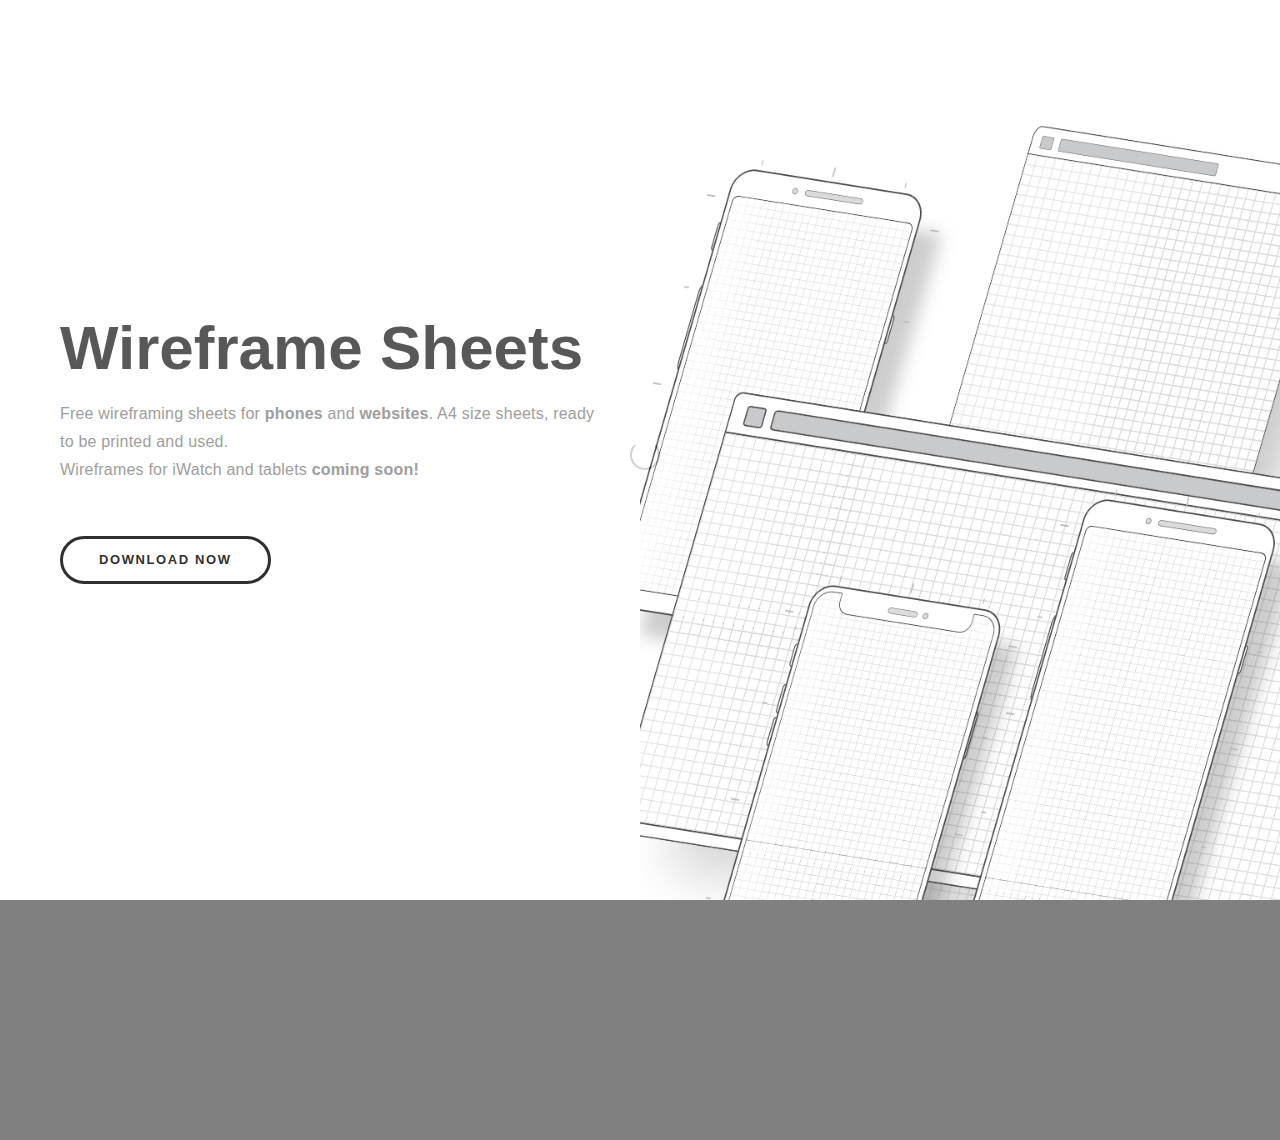
==== wireframe.html @ cb0c4b1b "Wireframing Sheets Site" ====
<!DOCTYPE html>
<html lang="en">
<head>

<meta charset="UTF-8">
<meta http-equiv="X-UA-Compatible" content="IE=Edge">
<meta name="description" content="">
<meta name="keywords" content="">
<meta name="author" content="">
<meta name="viewport" content="width=device-width, initial-scale=1, maximum-scale=1">

<link rel="apple-touch-icon" sizes="180x180" href="fevs/apple-touch-icon.png">
<link rel="icon" type="image/png" sizes="32x32" href="fevs/favicon-32x32.png">
<link rel="icon" type="image/png" sizes="16x16" href="fevs/favicon-16x16.png">
<link rel="manifest" href="fevs/site.webmanifest">

<title>Dexter.CO | Wireframe Sheets</title>


<link rel="stylesheet" href="css/bootstrap.min.css">
<link rel="stylesheet" href="css/animate.css">
<link rel="stylesheet" href="css/font-awesome.min.css">
<link rel="stylesheet" href="css/WFCSS.css">

<link href="https://fonts.googleapis.com/css?family=Source+Sans+Pro:300,400,700" rel="stylesheet">

</head>
<body data-spy="scroll" data-target=".navbar-collapse" data-offset="50">


<!-- PRE LOADER -->

<div class="preloader">
     <div class="spinner">
          <span class="spinner-rotate"></span>
     </div>
</div>


<!-- Home Section -->

<section id="home" class="parallax-section">
     <div class="container">
          <div class="row">

     

               <div class="col-md-6 col-sm-6" style="padding-left: 30px;">
                    <div class="home-thumb">
                         <div class="section-title">

                              <h1 class="wow fadeInUp" data-wow-delay="0.6s"><b>Wireframe Sheets</b></h1>
                              <p class="wow fadeInUp" data-wow-delay="0.9s">Free wireframing sheets for <b>phones</b> and <b>websites</b>. A4 size sheets, ready to be printed and used.<br> Wireframes for iWatch and tablets <b>coming soon!</b></p>
                              
                              <a href="resources/Wireframe_Sheets_by_DexterCO.pdf" class="wow fadeInUp smoothScroll section-btn btn btn-success" data-wow-delay="1.4s">Download Now</a>
                              
                         </div>
                    </div>
               </div>

               <div class="col-md-6 col-sm-6">
                    <div class="home-img"></div>
               </div>


          </div>
     </div>
</section>


<!-- Footer Section -->

<footer>
	<div class="container">
		<div class="row">

               <div class="col-md-12 col-sm-12">
                    <div class="wow fadeInUp footer-copyright" data-wow-delay="0.5s">
                         <p style="color: white;">Copyright &copy; 2020 |  Dexter.CO</p>
                    </div>
				<ul class="wow fadeInUp social-icon" data-wow-delay="2s">

                         <li><a href="https://www.behance.net/karthikeya_gs" class="fa fa-behance"></a></li>
                         <li><a href="https://www.instagram.com/dexter.company/" class="fa fa-instagram"></a></li>
                         <li><a href="https://medium.com/@karthikeya0798" class="fa fa-medium"></a></li>
                         <li><a href="www.linkedin.com/in/karthikeya-gs" class="fa fa-linkedin"></a></li>
                    </ul>
               </div>
			
		</div>
	</div>
</footer>

<!-- SCRIPTS -->

<script src="js/jquery.js"></script>
<script src="js/bootstrap.min.js"></script>
<script src="js/jquery.parallax.js"></script>
<script src="js/smoothscroll.js"></script>
<script src="js/wow.min.js"></script>
<script src="js/custom.js"></script>

</body>
</html>
---- css/WFCSS.css ----
/*

Stimulus Template

http://www.templatemo.com/tm-498-stimulus

*/

body {
	background: #ffffff;
    font-family: 'Gotham', sans-serif;
    font-style: normal;
	font-weight: 300;
    overflow-x: hidden;
}

html,body {
  width: 100%;
  height: 100%;
}


/*---------------------------------------
    Typorgraphy              
-----------------------------------------*/

h1,h2,h3,h4,h5,h6 {
  font-style: normal;
  font-weight: 300;
}

h1,h2,h3 {
  font-weight: 300;
}

h1 {
  font-size: 62px;
  padding-bottom: 14px;
  margin-bottom: 0px;
}

p {
    color: #888;
    font-size: 16px;
    font-weight: 300;
    line-height: 28px;
    letter-spacing: 0.2px;
}

.section-btn {
  background-color: transparent;
  border: 3px solid black;
  border-radius: 100px;
  color: black;
  font-size: 13px;
  font-weight: bold;
  letter-spacing: 1.6px;
  padding: 12px 36px;
  margin-top: 42px;
  transition: all 0.4s ease-in-out;
  text-transform: uppercase;
}

.section-btn:hover {
  background: black;
  border-color: transparent;
  color: #ffffff;
}

.btn-success:focus {
  background-color: #000;
  border-color: transparent;
}

.parallax-section {
  background-attachment: fixed !important;
  background-size: cover !important;
}

.section-title {
  position: relative;
  padding-bottom: 22px;
}


#home .container{
  width: 100%;
  padding: 0;
  margin: 0;
}


footer{
  text-align: center;
}


.background-image {
    background-position: 50% 50% !important;
    background-size: cover !important;
    width: 100%;
    height: 100%;
    min-height: 75vh;
    position: absolute;
    top: 0;
    right: 0;
    bottom: 0;
    left: 0;
}




/*---------------------------------------
    General               
-----------------------------------------*/

html{
  -webkit-font-smoothing: antialiased;
}

a {
  color: #E3AE57;
  -webkit-transition: 0.5s;
  -o-transition: 0.5s;
  transition: 0.5s;
  text-decoration: none !important;
}
a:hover, a:active, a:focus {
  color: #E3AE57;
  outline: none;
}

* {
  -webkit-box-sizing: border-box;
  -moz-box-sizing: border-box;
  box-sizing: border-box;
}

*:before,
*:after {
  -webkit-box-sizing: border-box;
  -moz-box-sizing: border-box;
  box-sizing: border-box;
}



/*---------------------------------------
    Preloader section              
-----------------------------------------*/

.preloader {
  position: fixed;
  top: 0;
  left: 0;
  width: 100%;
  height: 100%;
  z-index: 99999;
  display: flex;
  flex-flow: row nowrap;
  justify-content: center;
  align-items: center;
  background: none repeat scroll 0 0 #ffffff;
}

.spinner {
  border: 1px solid transparent;
  border-radius: 5px;
  position: relative;
}

.spinner:before {
  content: '';
  box-sizing: border-box;
  position: absolute;
  top: 50%;
  left: 50%;
  width: 30px;
  height: 30px;
  margin-top: -10px;
  margin-left: -10px;
  border-radius: 50%;
  border: 2px solid #000000;
  border-top-color: white;
  animation: spinner .6s linear infinite;
}

@-webkit-@keyframes spinner {
  to {transform: rotate(360deg);}
}

@keyframes spinner {
  to {transform: rotate(360deg);}
}





/*---------------------------------------
    Home section              
-----------------------------------------*/

#home h1 {
  padding-bottom: 18px;
}

#home .col-md-6 {
  background: white;
  padding-right: 0;
  padding-left: 0;
}

#home .home-img {
  background: url('../images/WF.png') no-repeat;
  background-size: cover;
  background-position: 50% 50%;
  width: 100%;
  height: 100vh;
}

#home .home-thumb {
  display: -webkit-box;
  display: -webkit-flex;
  display: -ms-flexbox;
  display: flex;
  -webkit-box-align: center;
  -webkit-align-items: center;
  -ms-flex-align: center;
  align-items: center;
  height: 100vh;
  padding: 0 45px 0 45px;
}




/*---------------------------------------
   Footer section              
-----------------------------------------*/

footer {
    padding: 60px 0px;
    background-color: grey;
    color: white;
}



/*---------------------------------------
   Social icon             
-----------------------------------------*/

.social-icon {
    position: relative;
    padding: 0;
    margin: 0;
    text-align: center;
}

.social-icon li {
    display: inline-block;
    list-style: none;
}

.social-icon li a {
    border: 2px solid transparent;
    color: white;
    border-radius: 100px;
    cursor: pointer;
    font-size: 16px;
    text-decoration: none;
    transition: all 0.4s ease-in-out;
    width: 50px;
    height: 50px;
    line-height: 50px;
    text-align: center;
    vertical-align: middle;
    position: relative;
    margin: 22px 4px 10px 4px;
}

.social-icon li a:hover {
    color: white;
    transform: scale(1.1);
}



/*---------------------------------------
   Mobile Responsive         
-----------------------------------------*/

@media only screen and (max-width: 580px) {
  h1 {
    font-size: 32px;
  }

  h2 {
    font-size: 28px;
    line-height: inherit;
  }

  h3 {
    font-size: 22px;
    line-height: inherit;
  }
}

@media only screen and (max-width: 767px) {
  .custom-navbar .navbar-brand {
    line-height: 18px;
  }

  #home .home-thumb {
    height: auto;
    padding-top: 32px;
    padding-bottom: 12px;
  }

  #home .container,
  #about .container, 
  #experience .container,
  #service .container,
  #education .container,
  #contact .container {
    padding-right: 15px;
    padding-left: 15px;
  }

  #about .col-md-3,
  #experience .col-md-6,
  #education .col-md-6,
  #contact .col-md-3 {
    padding: 0;
    margin: 0;
  }

  .background-image {
    position: relative;
    min-height: 65vh;
  }
}

@media only screen and (max-width: 1024px) {
  .section-title {
    padding-bottom: 12px;
  }

  footer {
    padding: 40px 0;
  }
}
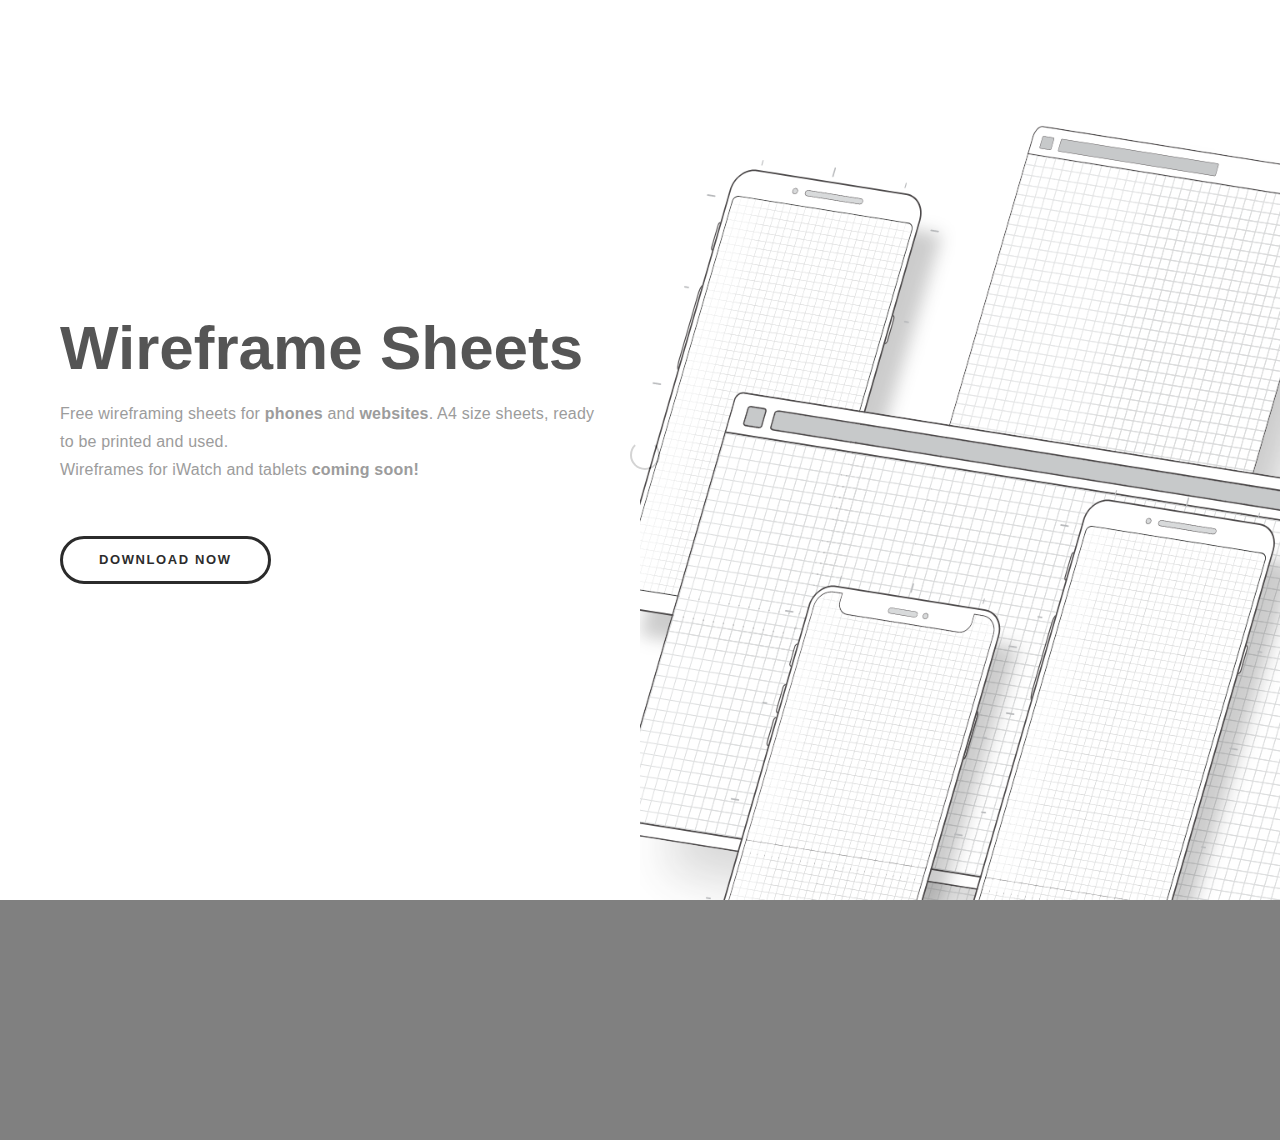
==== commit 0cecd380: "Time fixing" ====
--- a/wireframe.html
+++ b/wireframe.html
@@ -78,7 +78,7 @@
                     <div class="wow fadeInUp footer-copyright" data-wow-delay="0.5s">
                          <p style="color: white;">Copyright &copy; 2020 |  Dexter.CO</p>
                     </div>
-				<ul class="wow fadeInUp social-icon" data-wow-delay="2s">
+				<ul class="wow fadeInUp social-icon" data-wow-delay="0.5s">
 
                          <li><a href="https://www.behance.net/karthikeya_gs" class="fa fa-behance"></a></li>
                          <li><a href="https://www.instagram.com/dexter.company/" class="fa fa-instagram"></a></li>
--- a/css/WFCSS.css
+++ b/css/WFCSS.css
@@ -1,10 +1,4 @@
-/*
-
-Stimulus Template
-
-http://www.templatemo.com/tm-498-stimulus
-
-*/
+
 
 body {
 	background: #ffffff;
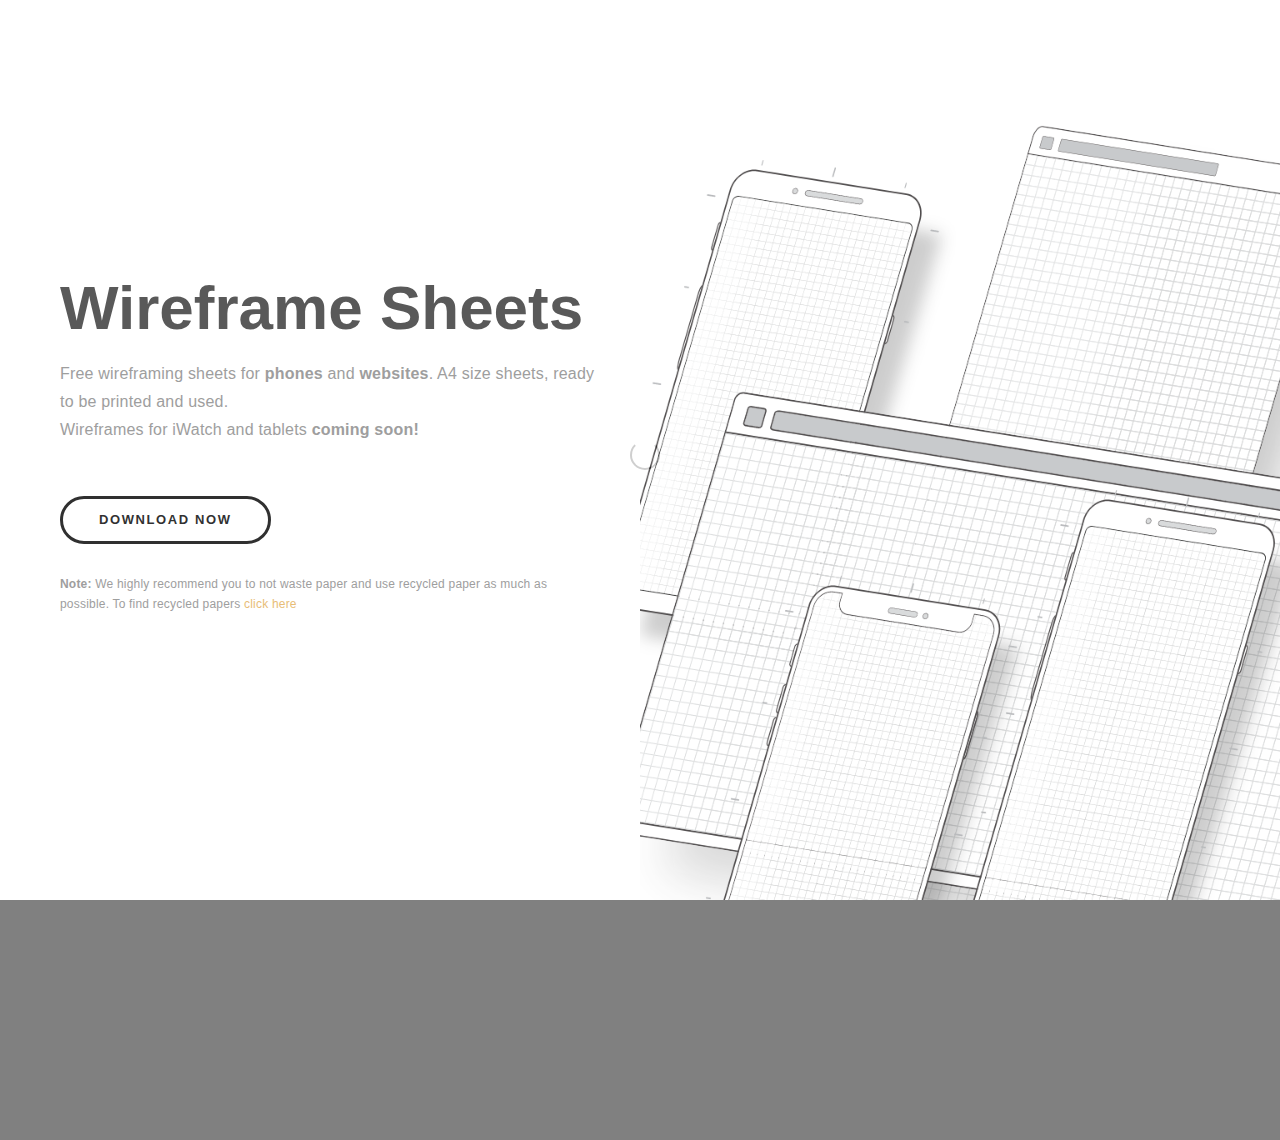
==== commit 364ad5a6: "Recycle paper note" ====
--- a/wireframe.html
+++ b/wireframe.html
@@ -50,10 +50,15 @@
                          <div class="section-title">
 
                               <h1 class="wow fadeInUp" data-wow-delay="0.6s"><b>Wireframe Sheets</b></h1>
-                              <p class="wow fadeInUp" data-wow-delay="0.9s">Free wireframing sheets for <b>phones</b> and <b>websites</b>. A4 size sheets, ready to be printed and used.<br> Wireframes for iWatch and tablets <b>coming soon!</b></p>
+                              <p class="wow fadeInUp" data-wow-delay="0.7s">Free wireframing sheets for <b>phones</b> and <b>websites</b>. A4 size sheets, ready to be printed and used.<br> Wireframes for iWatch and tablets <b>coming soon!</b></p>
                               
-                              <a href="resources/Wireframe_Sheets_by_DexterCO.pdf" class="wow fadeInUp smoothScroll section-btn btn btn-success" data-wow-delay="1.4s">Download Now</a>
+                              <a href="resources/Wireframe_Sheets_by_DexterCO.pdf" class="wow fadeInUp smoothScroll section-btn btn btn-success" data-wow-delay="0.8s">Download Now</a>
                               
+
+                              <p style="padding-top: 30px; font-size: 12px; line-height: 20px;" class="wow fadeInUp" data-wow-delay="1s">
+                                   <b>Note:</b> We highly recommend you to not waste paper and use recycled paper as much as possible. To find recycled papers <a target="_blank" href="https://amzn.to/3iCHQRK">click here</a>
+                              </p>
+
                          </div>
                     </div>
                </div>
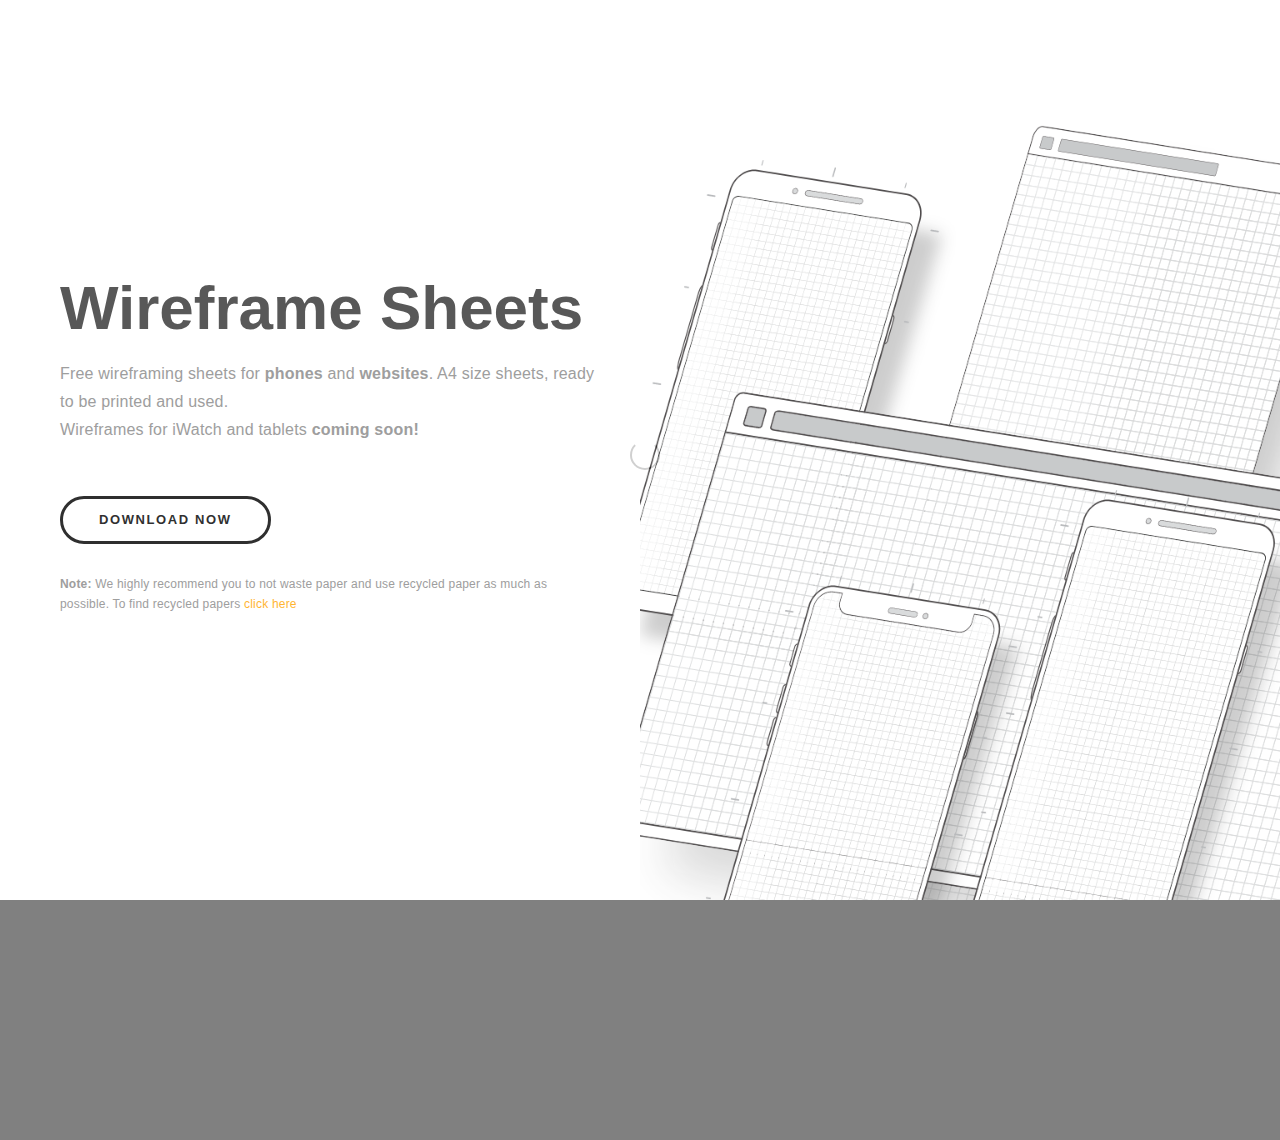
==== commit e954337e: "License Update" ====
--- a/wireframe.html
+++ b/wireframe.html
@@ -59,6 +59,8 @@
                                    <b>Note:</b> We highly recommend you to not waste paper and use recycled paper as much as possible. To find recycled papers <a target="_blank" href="https://amzn.to/3iCHQRK">click here</a>
                               </p>
 
+
+
                          </div>
                     </div>
                </div>
@@ -81,14 +83,14 @@
 
                <div class="col-md-12 col-sm-12">
                     <div class="wow fadeInUp footer-copyright" data-wow-delay="0.5s">
-                         <p style="color: white;">Copyright &copy; 2020 |  Dexter.CO</p>
+                         <p style="color: white;" xmlns:dct="http://purl.org/dc/terms/" xmlns:cc="http://creativecommons.org/ns#" class="license-text"><a rel="cc:attributionURL" property="dct:title" href="https://dextercompany.co/wireframe">Wireframe Sheets</a> by <a rel="cc:attributionURL dct:creator" property="cc:attributionName" href="https://www.linkedin.com/in/karthikeya-gs/">Karthikeya GS</a> is licensed under <a rel="license" href="https://creativecommons.org/licenses/by-nc-sa/4.0">CC BY-NC-SA 4.0<img style="height:22px!important;margin-left:3px;vertical-align:text-bottom;" src="https://mirrors.creativecommons.org/presskit/icons/cc.svg?ref=chooser-v1" /><img style="height:22px!important;margin-left:3px;vertical-align:text-bottom;" src="https://mirrors.creativecommons.org/presskit/icons/by.svg?ref=chooser-v1" /><img style="height:22px!important;margin-left:3px;vertical-align:text-bottom;" src="https://mirrors.creativecommons.org/presskit/icons/nc.svg?ref=chooser-v1" /><img style="height:22px!important;margin-left:3px;vertical-align:text-bottom;" src="https://mirrors.creativecommons.org/presskit/icons/sa.svg?ref=chooser-v1" /></a></p>
                     </div>
 				<ul class="wow fadeInUp social-icon" data-wow-delay="0.5s">
 
                          <li><a href="https://www.behance.net/karthikeya_gs" class="fa fa-behance"></a></li>
                          <li><a href="https://www.instagram.com/dexter.company/" class="fa fa-instagram"></a></li>
                          <li><a href="https://medium.com/@karthikeya0798" class="fa fa-medium"></a></li>
-                         <li><a href="www.linkedin.com/in/karthikeya-gs" class="fa fa-linkedin"></a></li>
+                         <li><a href="https://www.linkedin.com/in/karthikeya-gs/" class="fa fa-linkedin"></a></li>
                     </ul>
                </div>
 			
--- a/css/WFCSS.css
+++ b/css/WFCSS.css
@@ -12,11 +12,6 @@
   width: 100%;
   height: 100%;
 }
-
-
-/*---------------------------------------
-    Typorgraphy              
------------------------------------------*/
 
 h1,h2,h3,h4,h5,h6 {
   font-style: normal;
@@ -105,23 +100,21 @@
 
 
 
-/*---------------------------------------
-    General               
------------------------------------------*/
+
 
 html{
   -webkit-font-smoothing: antialiased;
 }
 
 a {
-  color: #E3AE57;
+  color: orange;
   -webkit-transition: 0.5s;
   -o-transition: 0.5s;
   transition: 0.5s;
   text-decoration: none !important;
 }
 a:hover, a:active, a:focus {
-  color: #E3AE57;
+  color: red;
   outline: none;
 }
 
@@ -140,9 +133,6 @@
 
 
 
-/*---------------------------------------
-    Preloader section              
------------------------------------------*/
 
 .preloader {
   position: fixed;
@@ -191,11 +181,6 @@
 
 
 
-
-/*---------------------------------------
-    Home section              
------------------------------------------*/
-
 #home h1 {
   padding-bottom: 18px;
 }
@@ -230,21 +215,12 @@
 
 
 
-/*---------------------------------------
-   Footer section              
------------------------------------------*/
-
 footer {
     padding: 60px 0px;
     background-color: grey;
     color: white;
 }
 
-
-
-/*---------------------------------------
-   Social icon             
------------------------------------------*/
 
 .social-icon {
     position: relative;
@@ -282,10 +258,6 @@
 
 
 
-/*---------------------------------------
-   Mobile Responsive         
------------------------------------------*/
-
 @media only screen and (max-width: 580px) {
   h1 {
     font-size: 32px;
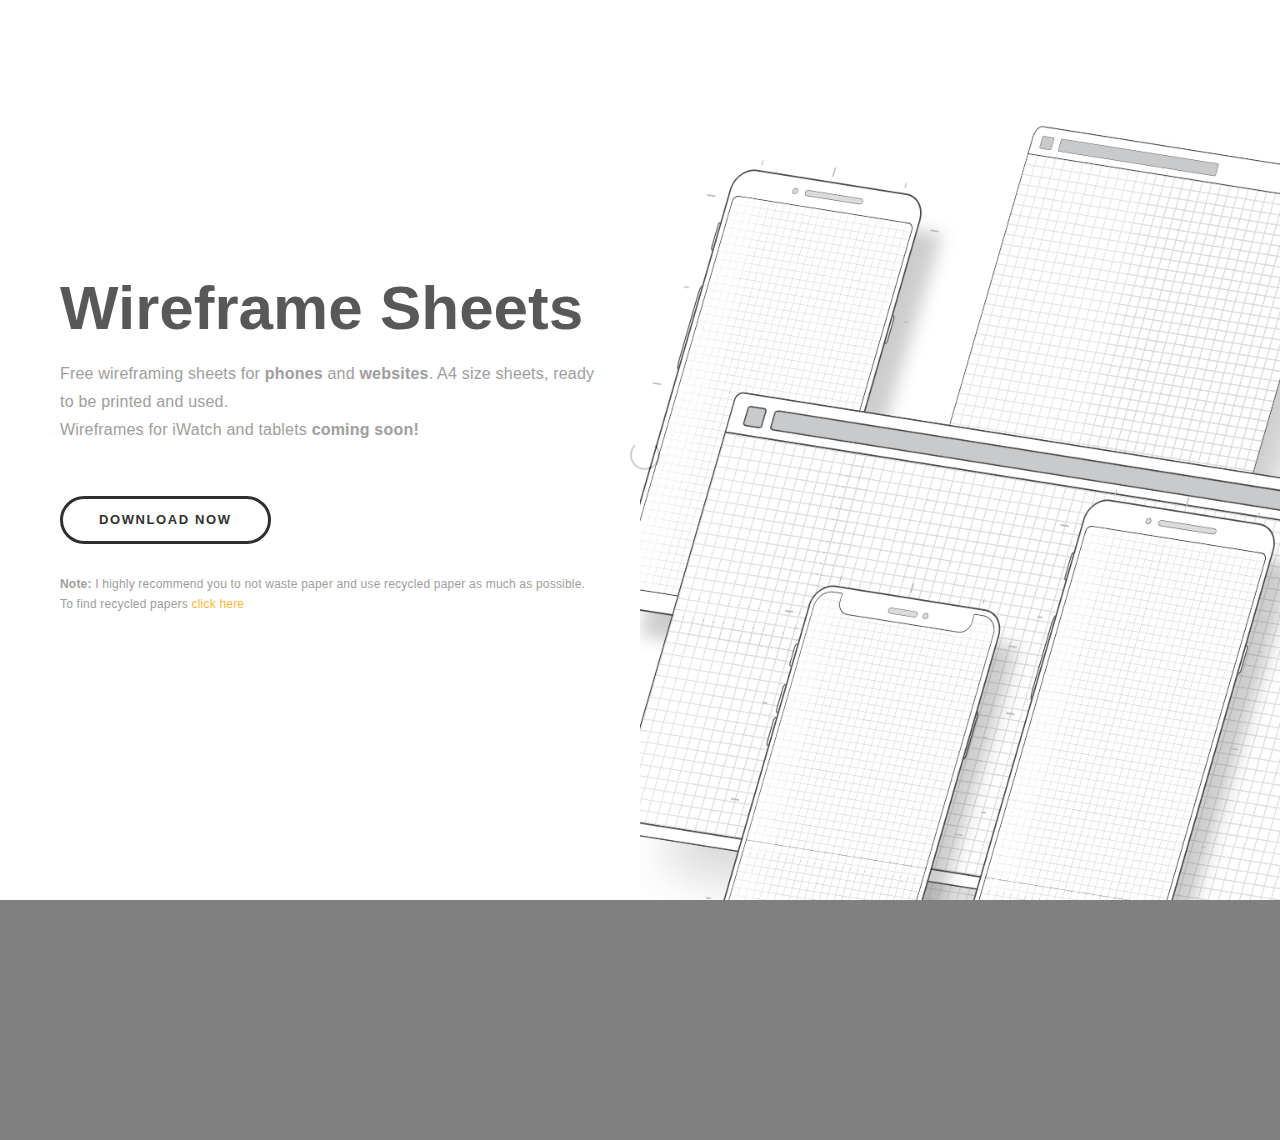
==== commit 8371ef71: "I and We" ====
--- a/wireframe.html
+++ b/wireframe.html
@@ -56,7 +56,7 @@
                               
 
                               <p style="padding-top: 30px; font-size: 12px; line-height: 20px;" class="wow fadeInUp" data-wow-delay="1s">
-                                   <b>Note:</b> We highly recommend you to not waste paper and use recycled paper as much as possible. To find recycled papers <a target="_blank" href="https://amzn.to/3iCHQRK">click here</a>
+                                   <b>Note:</b> I highly recommend you to not waste paper and use recycled paper as much as possible. To find recycled papers <a target="_blank" href="https://amzn.to/3iCHQRK">click here</a>
                               </p>
 
 
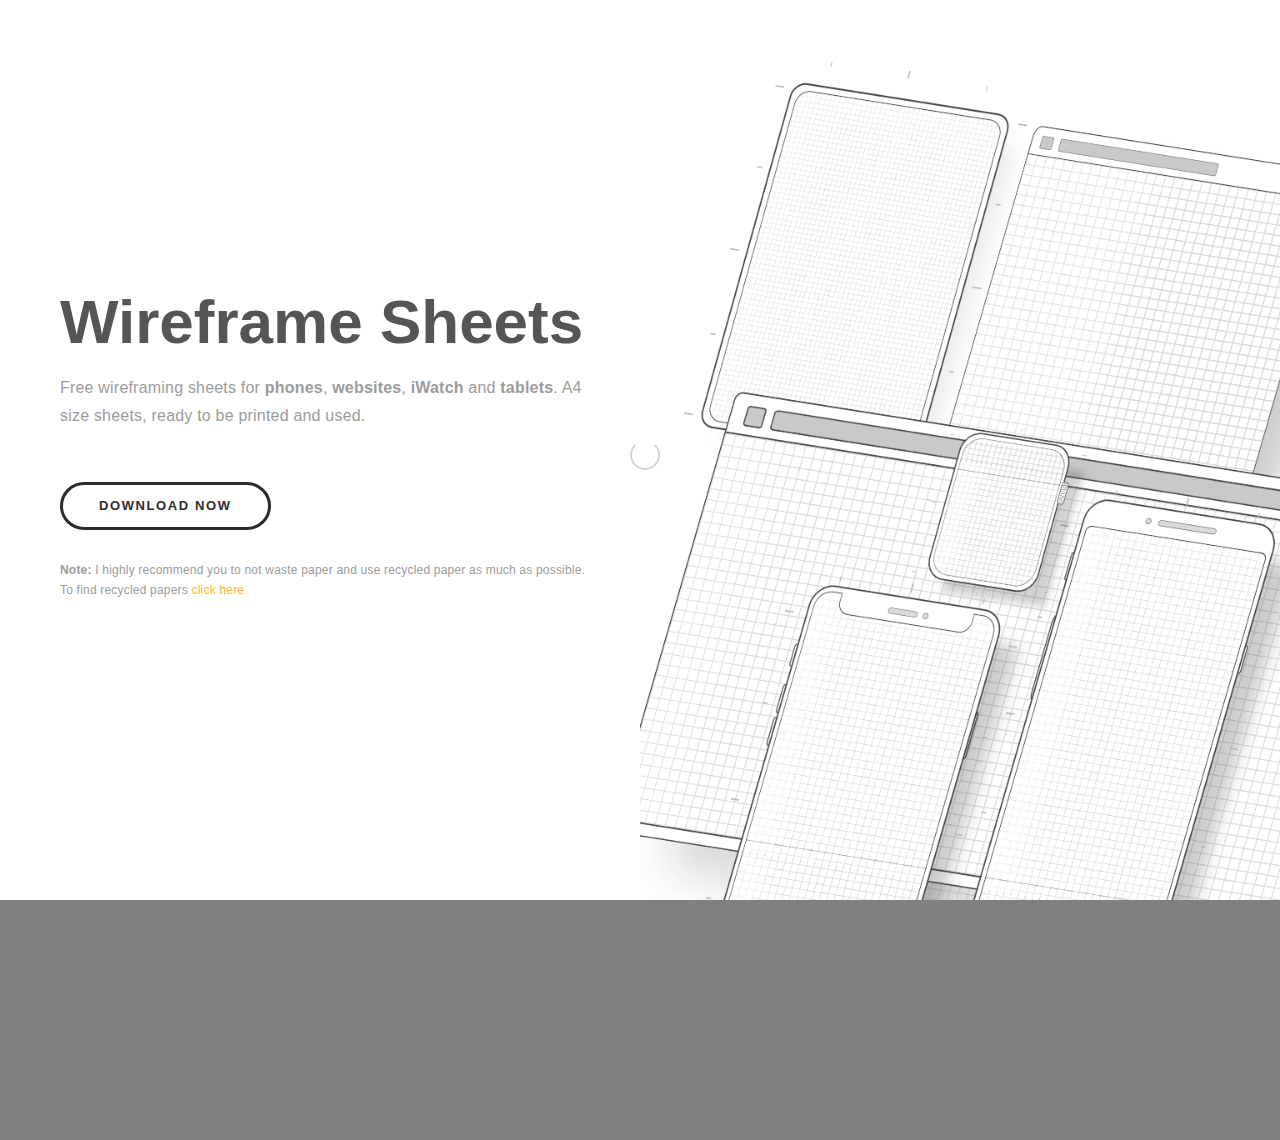
==== commit 297592e4: "iWatch and Tablet Update" ====
--- a/wireframe.html
+++ b/wireframe.html
@@ -50,9 +50,11 @@
                          <div class="section-title">
 
                               <h1 class="wow fadeInUp" data-wow-delay="0.6s"><b>Wireframe Sheets</b></h1>
-                              <p class="wow fadeInUp" data-wow-delay="0.7s">Free wireframing sheets for <b>phones</b> and <b>websites</b>. A4 size sheets, ready to be printed and used.<br> Wireframes for iWatch and tablets <b>coming soon!</b></p>
+                              <p class="wow fadeInUp" data-wow-delay="0.7s">Free wireframing sheets for <b>phones</b>, <b>websites</b>, <b>iWatch</b> and <b>tablets</b>. A4 size sheets, ready to be printed and used.</p>
                               
                               <a href="resources/Wireframe_Sheets_by_DexterCO.pdf" class="wow fadeInUp smoothScroll section-btn btn btn-success" data-wow-delay="0.8s">Download Now</a>
+                              
+                              <!-- <a href="resources/Wireframe_Sheets_by_DexterCO.pdf" class="wow fadeInUp smoothScroll section-btn btn btn-success" data-wow-delay="0.8s">Coffee?</a> -->
                               
 
                               <p style="padding-top: 30px; font-size: 12px; line-height: 20px;" class="wow fadeInUp" data-wow-delay="1s">
